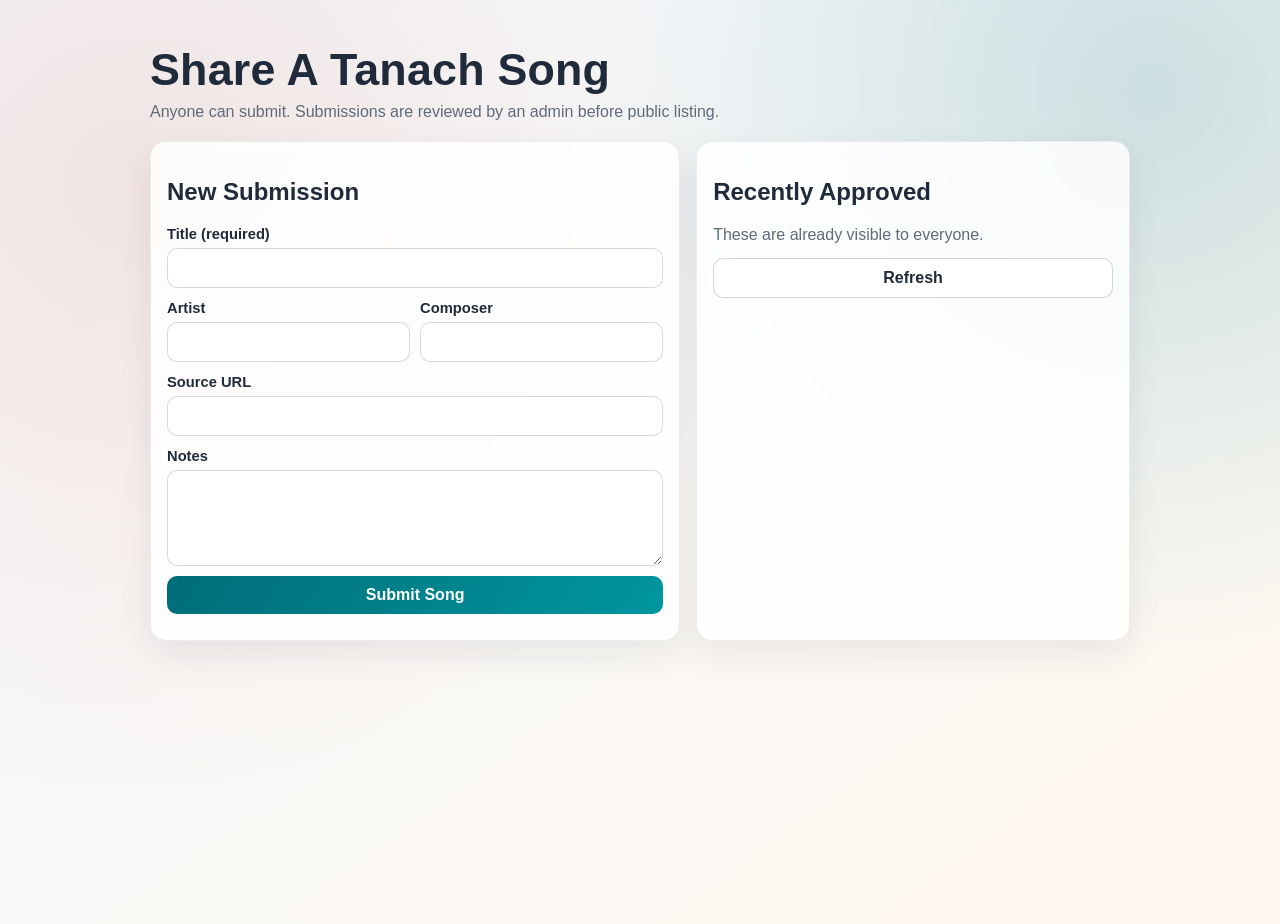
==== web/public/index.html @ ea20b50e "Add Phase 6 frontend pages for submit and moderation" ====
<!doctype html>
<html lang="en">
  <head>
    <meta charset="UTF-8" />
    <meta name="viewport" content="width=device-width, initial-scale=1.0" />
    <title>Tanach Songs | Submit</title>
    <link rel="stylesheet" href="../shared/styles.css" />
  </head>
  <body>
    <main>
      <section class="hero">
        <h1>Share A Tanach Song</h1>
        <p>Anyone can submit. Submissions are reviewed by an admin before public listing.</p>
      </section>

      <section class="grid">
        <article class="card">
          <h2>New Submission</h2>
          <form id="song-form">
            <label for="title">Title (required)</label>
            <input id="title" name="title" required maxlength="180" />

            <div class="row">
              <div>
                <label for="artist_name">Artist</label>
                <input id="artist_name" name="artist_name" maxlength="180" />
              </div>
              <div>
                <label for="composer_name">Composer</label>
                <input id="composer_name" name="composer_name" maxlength="180" />
              </div>
            </div>

            <label for="source_url">Source URL</label>
            <input id="source_url" name="source_url" type="url" maxlength="300" />

            <label for="notes">Notes</label>
            <textarea id="notes" name="notes" maxlength="2000"></textarea>

            <button id="submit-btn" type="submit">Submit Song</button>
            <p id="submit-status" class="status" aria-live="polite"></p>
          </form>
        </article>

        <article class="card">
          <h2>Recently Approved</h2>
          <p>These are already visible to everyone.</p>
          <div id="approved-list"></div>
          <button id="refresh-approved" class="secondary" type="button">Refresh</button>
        </article>
      </section>
    </main>

    <script type="module" src="./app.js"></script>
  </body>
</html>
---- web/shared/styles.css ----
:root {
  --bg-1: #f3f8ff;
  --bg-2: #fff8ee;
  --ink: #1f2a3a;
  --muted: #5f6b7a;
  --accent: #006d77;
  --accent-2: #e29578;
  --ok: #2a9d8f;
  --warn: #d97706;
  --danger: #c1121f;
  --card: rgba(255, 255, 255, 0.86);
  --ring: rgba(0, 109, 119, 0.25);
}

* {
  box-sizing: border-box;
}

body {
  margin: 0;
  font-family: 'Avenir Next', 'Segoe UI', sans-serif;
  color: var(--ink);
  background:
    radial-gradient(circle at 10% 20%, rgba(226, 149, 120, 0.2), transparent 45%),
    radial-gradient(circle at 90% 10%, rgba(0, 109, 119, 0.18), transparent 40%),
    linear-gradient(145deg, var(--bg-1), var(--bg-2));
  min-height: 100vh;
}

main {
  width: min(980px, 94vw);
  margin: 24px auto 48px;
}

.hero {
  padding: 20px 0 12px;
}

h1 {
  margin: 0;
  font-size: clamp(1.8rem, 3.8vw, 2.8rem);
  letter-spacing: 0.2px;
}

p {
  margin: 8px 0;
  color: var(--muted);
}

.grid {
  display: grid;
  gap: 16px;
  grid-template-columns: 1.1fr 0.9fr;
}

@media (max-width: 840px) {
  .grid {
    grid-template-columns: 1fr;
  }
}

.card {
  background: var(--card);
  border: 1px solid rgba(31, 42, 58, 0.08);
  border-radius: 16px;
  padding: 16px;
  box-shadow: 0 14px 35px rgba(20, 30, 40, 0.08);
  backdrop-filter: blur(4px);
}

label {
  display: block;
  margin-top: 12px;
  font-weight: 600;
  font-size: 0.92rem;
}

input,
textarea,
select,
button {
  width: 100%;
  margin-top: 6px;
  border-radius: 10px;
  border: 1px solid rgba(31, 42, 58, 0.18);
  padding: 10px 12px;
  font: inherit;
}

input:focus,
textarea:focus,
select:focus {
  outline: 3px solid var(--ring);
  border-color: var(--accent);
}

textarea {
  min-height: 96px;
  resize: vertical;
}

button {
  background: linear-gradient(120deg, var(--accent), #0096a0);
  color: #fff;
  border: 0;
  font-weight: 700;
  cursor: pointer;
  transition: transform 0.12s ease, box-shadow 0.12s ease;
}

button:hover {
  transform: translateY(-1px);
  box-shadow: 0 6px 14px rgba(0, 109, 119, 0.25);
}

button.secondary {
  background: #fff;
  border: 1px solid rgba(31, 42, 58, 0.2);
  color: var(--ink);
}

.row {
  display: grid;
  gap: 10px;
  grid-template-columns: 1fr 1fr;
}

@media (max-width: 600px) {
  .row {
    grid-template-columns: 1fr;
  }
}

.status {
  font-size: 0.92rem;
  margin-top: 10px;
}

.status.ok {
  color: var(--ok);
}

.status.warn {
  color: var(--warn);
}

.status.error {
  color: var(--danger);
}

.table-wrap {
  overflow-x: auto;
}

table {
  width: 100%;
  border-collapse: collapse;
  margin-top: 8px;
}

th,
td {
  text-align: left;
  padding: 9px 8px;
  border-bottom: 1px solid rgba(31, 42, 58, 0.1);
  vertical-align: top;
  font-size: 0.92rem;
}

.actions {
  display: flex;
  gap: 8px;
}

.actions button {
  width: auto;
  padding: 8px 10px;
}

.pill {
  display: inline-block;
  padding: 2px 8px;
  border-radius: 999px;
  font-size: 0.78rem;
  font-weight: 700;
  text-transform: uppercase;
  letter-spacing: 0.04em;
}

.pill.pending {
  background: rgba(217, 119, 6, 0.15);
  color: #9a5b00;
}

.pill.approved {
  background: rgba(42, 157, 143, 0.17);
  color: #1f7c72;
}
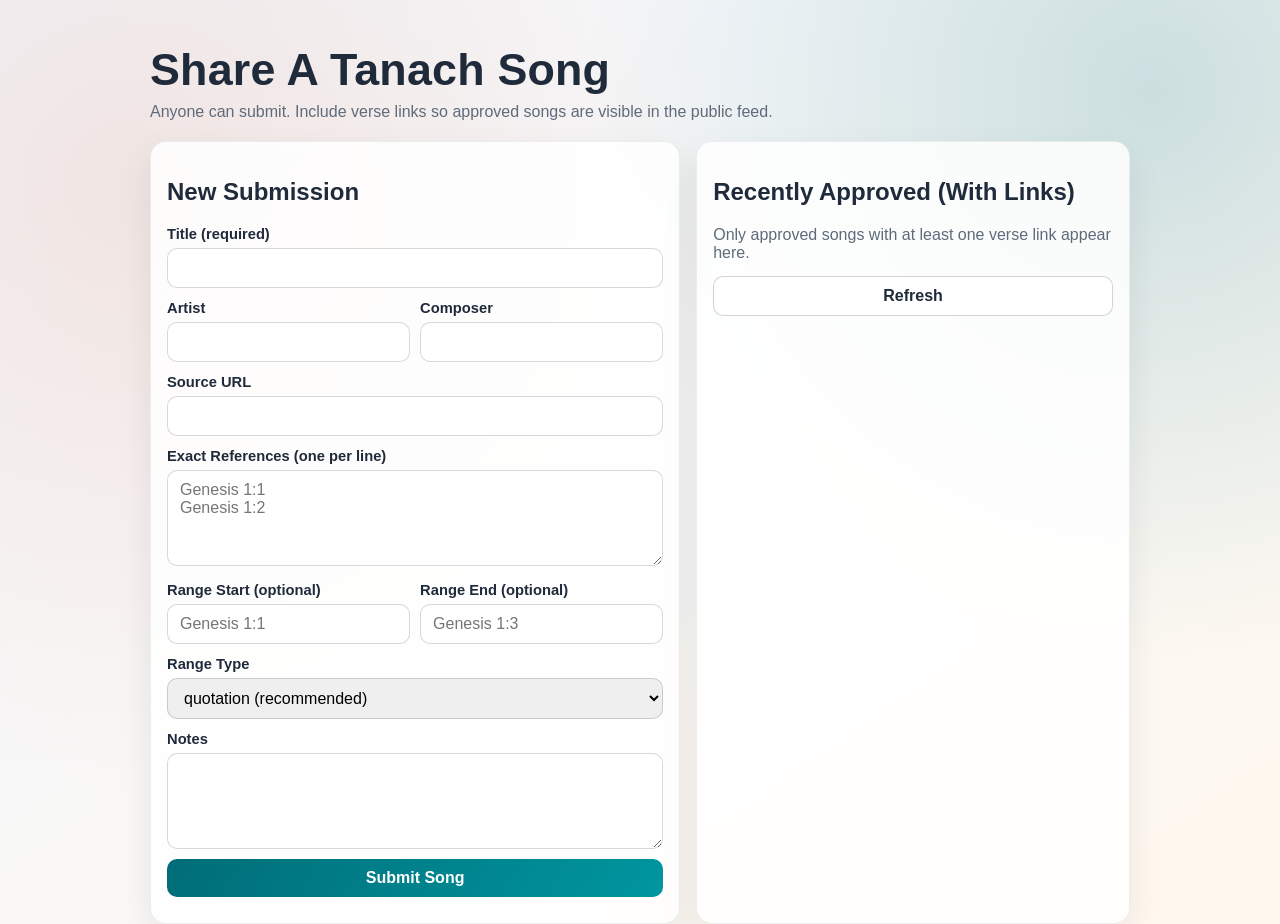
==== commit f2851f69: "Add Phase 7 verse-linked submission flow" ====
--- a/web/public/index.html
+++ b/web/public/index.html
@@ -10,7 +10,7 @@
     <main>
       <section class="hero">
         <h1>Share A Tanach Song</h1>
-        <p>Anyone can submit. Submissions are reviewed by an admin before public listing.</p>
+        <p>Anyone can submit. Include verse links so approved songs are visible in the public feed.</p>
       </section>
 
       <section class="grid">
@@ -34,6 +34,33 @@
             <label for="source_url">Source URL</label>
             <input id="source_url" name="source_url" type="url" maxlength="300" />
 
+            <label for="exact_references">Exact References (one per line)</label>
+            <textarea
+              id="exact_references"
+              name="exact_references"
+              placeholder="Genesis 1:1&#10;Genesis 1:2"
+              maxlength="3000"
+            ></textarea>
+
+            <div class="row">
+              <div>
+                <label for="range_start_reference">Range Start (optional)</label>
+                <input id="range_start_reference" name="range_start_reference" placeholder="Genesis 1:1" maxlength="120" />
+              </div>
+              <div>
+                <label for="range_end_reference">Range End (optional)</label>
+                <input id="range_end_reference" name="range_end_reference" placeholder="Genesis 1:3" maxlength="120" />
+              </div>
+            </div>
+
+            <label for="range_relationship_type">Range Type</label>
+            <select id="range_relationship_type" name="range_relationship_type">
+              <option value="quotation">quotation (recommended)</option>
+              <option value="theme">theme</option>
+              <option value="allusion">allusion</option>
+              <option value="exact">exact</option>
+            </select>
+
             <label for="notes">Notes</label>
             <textarea id="notes" name="notes" maxlength="2000"></textarea>
 
@@ -43,8 +70,8 @@
         </article>
 
         <article class="card">
-          <h2>Recently Approved</h2>
-          <p>These are already visible to everyone.</p>
+          <h2>Recently Approved (With Links)</h2>
+          <p>Only approved songs with at least one verse link appear here.</p>
           <div id="approved-list"></div>
           <button id="refresh-approved" class="secondary" type="button">Refresh</button>
         </article>
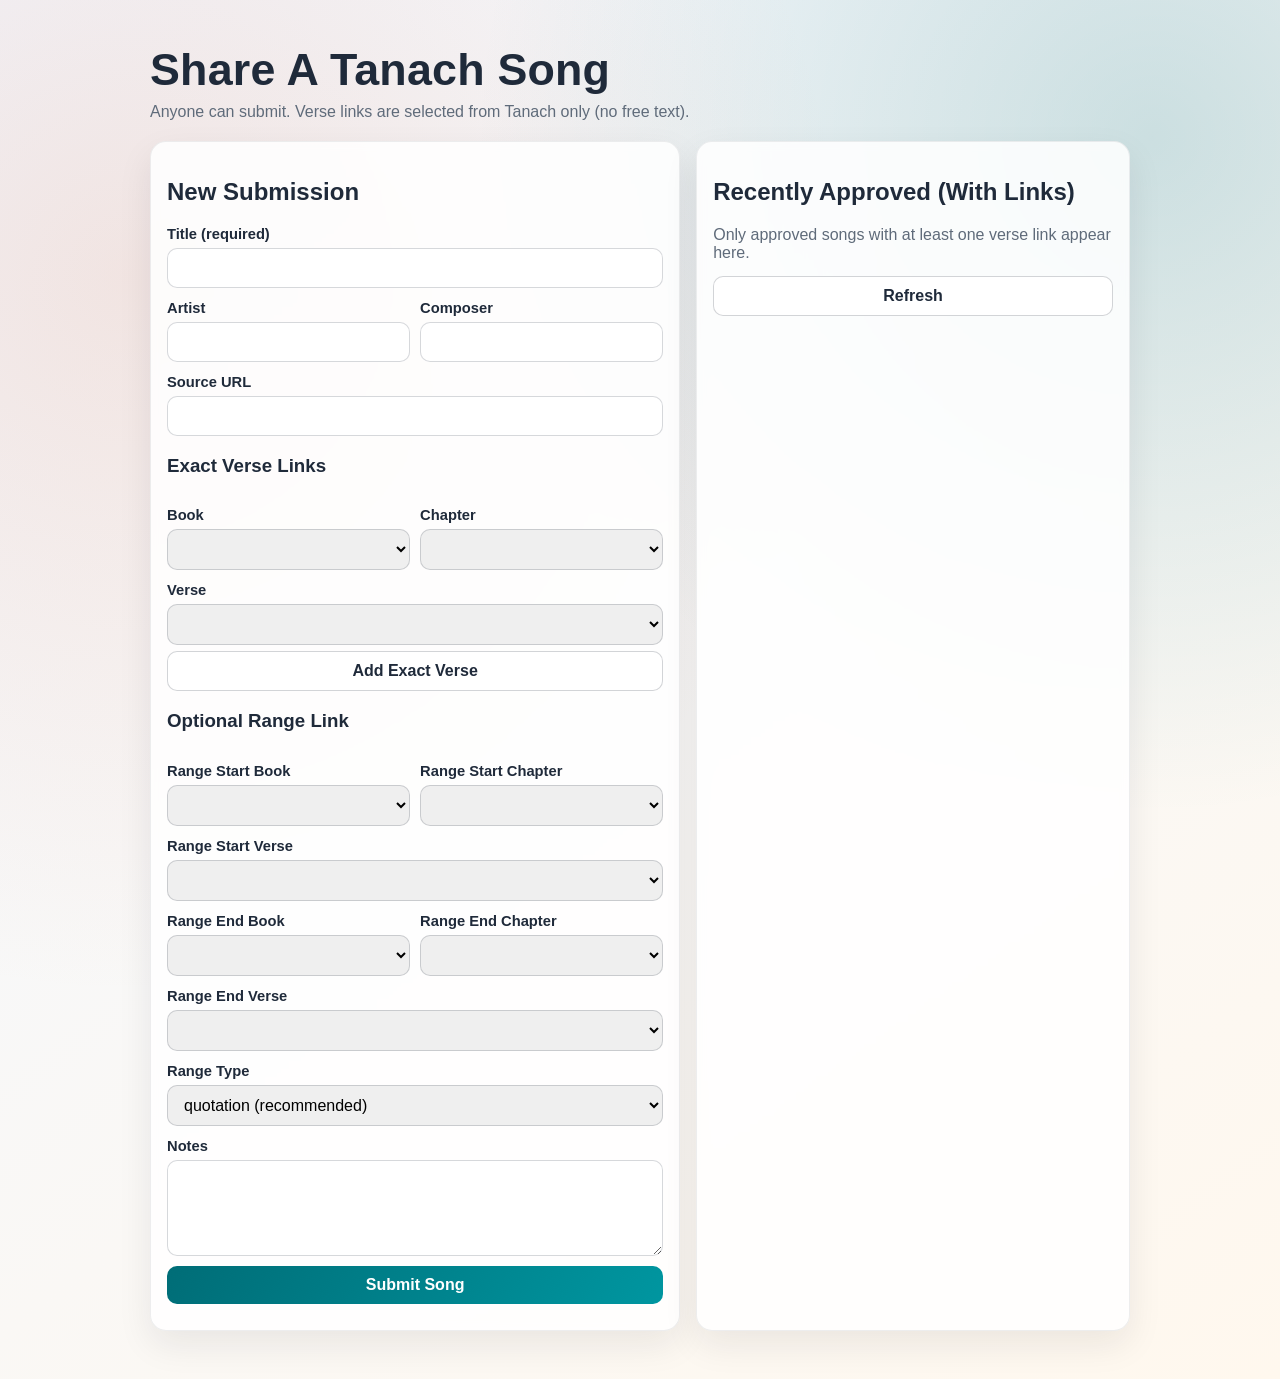
==== commit 294f5a38: "Finalize Phase 7 selector-based linking and reliability fixes" ====
--- a/web/public/index.html
+++ b/web/public/index.html
@@ -10,7 +10,7 @@
     <main>
       <section class="hero">
         <h1>Share A Tanach Song</h1>
-        <p>Anyone can submit. Include verse links so approved songs are visible in the public feed.</p>
+        <p>Anyone can submit. Verse links are selected from Tanach only (no free text).</p>
       </section>
 
       <section class="grid">
@@ -34,24 +34,48 @@
             <label for="source_url">Source URL</label>
             <input id="source_url" name="source_url" type="url" maxlength="300" />
 
-            <label for="exact_references">Exact References (one per line)</label>
-            <textarea
-              id="exact_references"
-              name="exact_references"
-              placeholder="Genesis 1:1&#10;Genesis 1:2"
-              maxlength="3000"
-            ></textarea>
+            <h3>Exact Verse Links</h3>
+            <div class="row">
+              <div>
+                <label for="exact_book">Book</label>
+                <select id="exact_book"></select>
+              </div>
+              <div>
+                <label for="exact_chapter">Chapter</label>
+                <select id="exact_chapter"></select>
+              </div>
+            </div>
+            <label for="exact_verse">Verse</label>
+            <select id="exact_verse"></select>
+            <button id="add-exact" class="secondary" type="button">Add Exact Verse</button>
+            <div id="exact-selected" class="status"></div>
+
+            <h3>Optional Range Link</h3>
+            <div class="row">
+              <div>
+                <label for="range_start_book">Range Start Book</label>
+                <select id="range_start_book"></select>
+              </div>
+              <div>
+                <label for="range_start_chapter">Range Start Chapter</label>
+                <select id="range_start_chapter"></select>
+              </div>
+            </div>
+            <label for="range_start_verse">Range Start Verse</label>
+            <select id="range_start_verse"></select>
 
             <div class="row">
               <div>
-                <label for="range_start_reference">Range Start (optional)</label>
-                <input id="range_start_reference" name="range_start_reference" placeholder="Genesis 1:1" maxlength="120" />
+                <label for="range_end_book">Range End Book</label>
+                <select id="range_end_book"></select>
               </div>
               <div>
-                <label for="range_end_reference">Range End (optional)</label>
-                <input id="range_end_reference" name="range_end_reference" placeholder="Genesis 1:3" maxlength="120" />
+                <label for="range_end_chapter">Range End Chapter</label>
+                <select id="range_end_chapter"></select>
               </div>
             </div>
+            <label for="range_end_verse">Range End Verse</label>
+            <select id="range_end_verse"></select>
 
             <label for="range_relationship_type">Range Type</label>
             <select id="range_relationship_type" name="range_relationship_type">
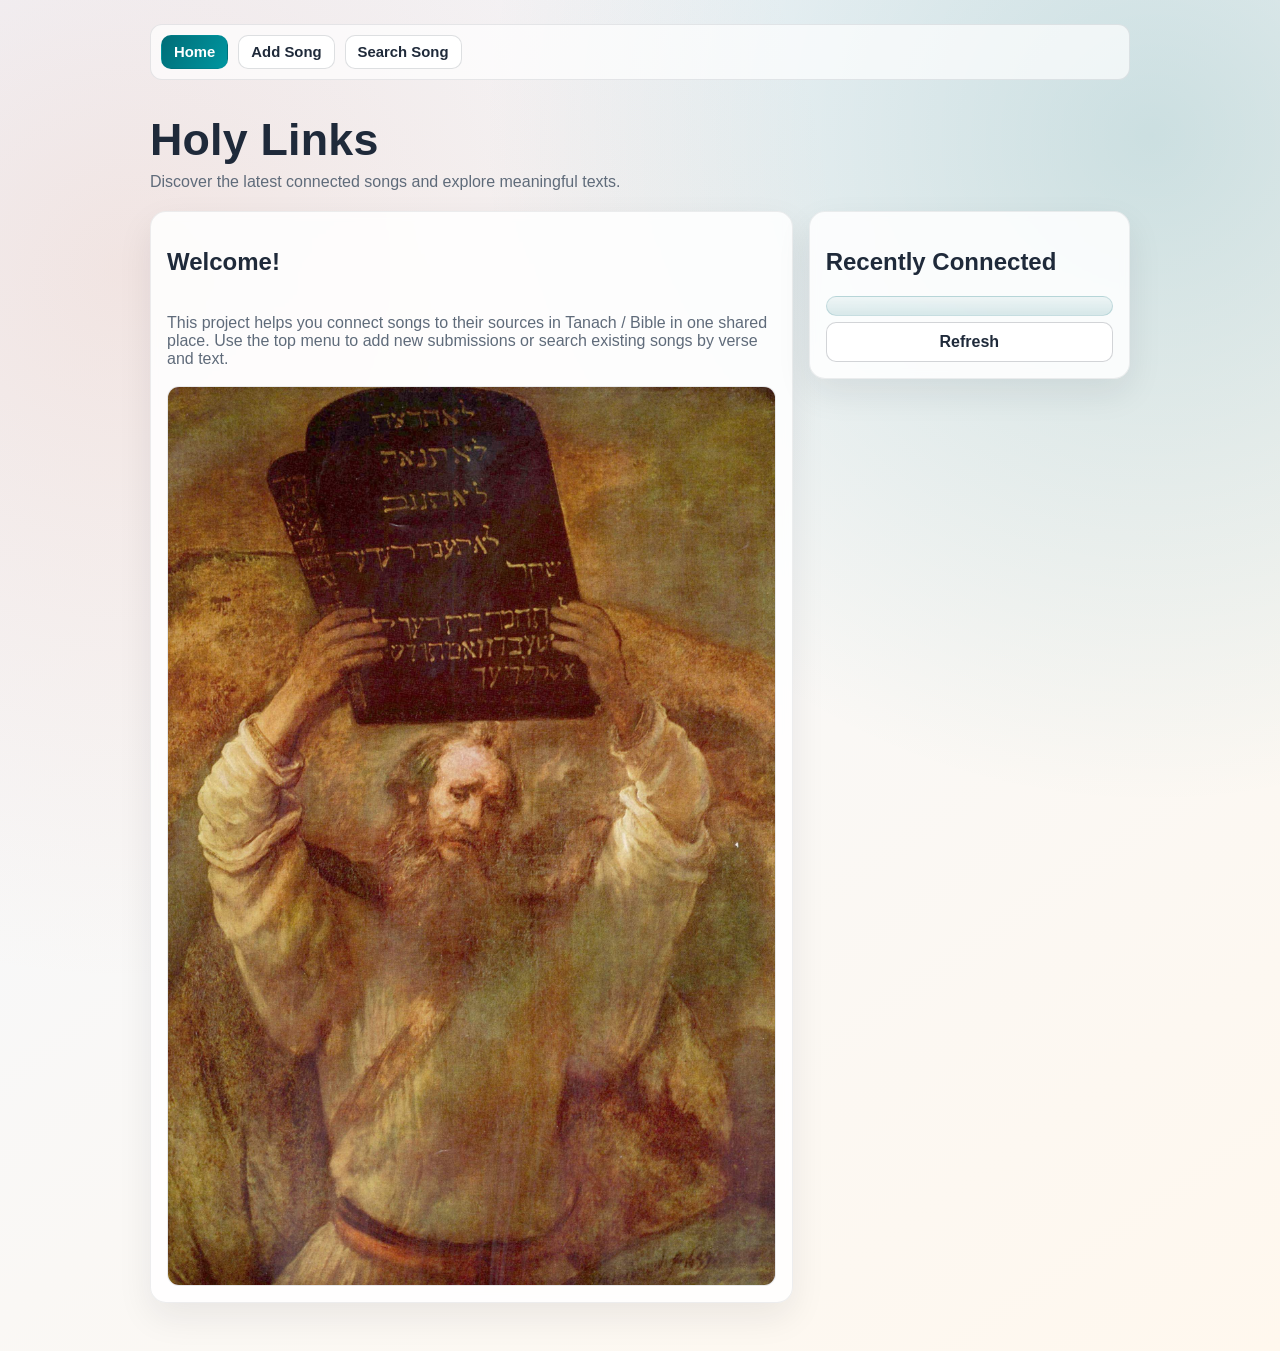
==== commit e5993aa6: "Expand Phase 8: full admin review editing and public multi-page UX" ====
--- a/web/public/index.html
+++ b/web/public/index.html
@@ -3,105 +3,44 @@
   <head>
     <meta charset="UTF-8" />
     <meta name="viewport" content="width=device-width, initial-scale=1.0" />
-    <title>Tanach Songs | Submit</title>
-    <link rel="stylesheet" href="../shared/styles.css" />
+    <title>Tanach Songs | Home</title>
+    <link rel="stylesheet" href="../shared/styles.css?v=202605071950" />
   </head>
   <body>
     <main>
+      <nav class="top-nav" aria-label="Public navigation">
+        <a class="active" href="./index.html">Home</a>
+        <a href="./add-song.html">Add Song</a>
+        <a href="./search-song.html">Search Song</a>
+      </nav>
+
       <section class="hero">
-        <h1>Share A Tanach Song</h1>
-        <p>Anyone can submit. Verse links are selected from Tanach only (no free text).</p>
+        <h1>Holy Links</h1>
+        <p>Discover the latest connected songs and explore meaningful texts.</p>
       </section>
 
-      <section class="grid">
-        <article class="card">
-          <h2>New Submission</h2>
-          <form id="song-form">
-            <label for="title">Title (required)</label>
-            <input id="title" name="title" required maxlength="180" />
-
-            <div class="row">
-              <div>
-                <label for="artist_name">Artist</label>
-                <input id="artist_name" name="artist_name" maxlength="180" />
-              </div>
-              <div>
-                <label for="composer_name">Composer</label>
-                <input id="composer_name" name="composer_name" maxlength="180" />
-              </div>
-            </div>
-
-            <label for="source_url">Source URL</label>
-            <input id="source_url" name="source_url" type="url" maxlength="300" />
-
-            <h3>Exact Verse Links</h3>
-            <div class="row">
-              <div>
-                <label for="exact_book">Book</label>
-                <select id="exact_book"></select>
-              </div>
-              <div>
-                <label for="exact_chapter">Chapter</label>
-                <select id="exact_chapter"></select>
-              </div>
-            </div>
-            <label for="exact_verse">Verse</label>
-            <select id="exact_verse"></select>
-            <button id="add-exact" class="secondary" type="button">Add Exact Verse</button>
-            <div id="exact-selected" class="status"></div>
-
-            <h3>Optional Range Link</h3>
-            <div class="row">
-              <div>
-                <label for="range_start_book">Range Start Book</label>
-                <select id="range_start_book"></select>
-              </div>
-              <div>
-                <label for="range_start_chapter">Range Start Chapter</label>
-                <select id="range_start_chapter"></select>
-              </div>
-            </div>
-            <label for="range_start_verse">Range Start Verse</label>
-            <select id="range_start_verse"></select>
-
-            <div class="row">
-              <div>
-                <label for="range_end_book">Range End Book</label>
-                <select id="range_end_book"></select>
-              </div>
-              <div>
-                <label for="range_end_chapter">Range End Chapter</label>
-                <select id="range_end_chapter"></select>
-              </div>
-            </div>
-            <label for="range_end_verse">Range End Verse</label>
-            <select id="range_end_verse"></select>
-
-            <label for="range_relationship_type">Range Type</label>
-            <select id="range_relationship_type" name="range_relationship_type">
-              <option value="quotation">quotation (recommended)</option>
-              <option value="theme">theme</option>
-              <option value="allusion">allusion</option>
-              <option value="exact">exact</option>
-            </select>
-
-            <label for="notes">Notes</label>
-            <textarea id="notes" name="notes" maxlength="2000"></textarea>
-
-            <button id="submit-btn" type="submit">Submit Song</button>
-            <p id="submit-status" class="status" aria-live="polite"></p>
-          </form>
+      <section class="grid home-grid">
+        <article class="card welcome-card">
+          <h2>Welcome!</h2>
+          <p>
+            This project helps you connect songs to their sources in Tanach / Bible in one shared place.
+            Use the top menu to add new submissions or search existing songs by verse and text.
+          </p>
+          <img
+            class="welcome-image"
+            src="/data/moses.jpg"
+            alt="Welcome placeholder image"
+          />
         </article>
 
-        <article class="card">
-          <h2>Recently Approved (With Links)</h2>
-          <p>Only approved songs with at least one verse link appear here.</p>
+        <article id="approved-card" class="card">
+          <h2>Recently Connected</h2>
           <div id="approved-list"></div>
           <button id="refresh-approved" class="secondary" type="button">Refresh</button>
         </article>
       </section>
     </main>
 
-    <script type="module" src="./app.js"></script>
+    <script type="module" src="./home.js?v=202605071930"></script>
   </body>
 </html>
--- a/web/shared/styles.css
+++ b/web/shared/styles.css
@@ -32,6 +32,34 @@
   margin: 24px auto 48px;
 }
 
+.top-nav {
+  display: flex;
+  gap: 10px;
+  flex-wrap: wrap;
+  margin-bottom: 14px;
+  padding: 10px;
+  border-radius: 12px;
+  background: rgba(255, 255, 255, 0.68);
+  border: 1px solid rgba(31, 42, 58, 0.1);
+}
+
+.top-nav a {
+  text-decoration: none;
+  color: var(--ink);
+  font-weight: 700;
+  font-size: 0.93rem;
+  padding: 8px 12px;
+  border-radius: 10px;
+  border: 1px solid rgba(31, 42, 58, 0.15);
+  background: rgba(255, 255, 255, 0.9);
+}
+
+.top-nav a.active {
+  color: #fff;
+  border-color: transparent;
+  background: linear-gradient(120deg, var(--accent), #0096a0);
+}
+
 .hero {
   padding: 20px 0 12px;
 }
@@ -51,11 +79,46 @@
   display: grid;
   gap: 16px;
   grid-template-columns: 1.1fr 0.9fr;
+  align-items: start;
 }
 
 @media (max-width: 840px) {
   .grid {
     grid-template-columns: 1fr;
+  }
+}
+
+.single-column-grid {
+  grid-template-columns: 1fr;
+}
+
+.home-grid {
+  grid-template-columns: 2fr 1fr;
+  align-items: start;
+}
+
+.welcome-card {
+  display: grid;
+  gap: 10px;
+}
+
+.welcome-image {
+  width: 100%;
+  height: 100vh;
+  object-fit: cover;
+  border-radius: 12px;
+  border: 1px solid rgba(31, 42, 58, 0.1);
+  background: rgba(255, 255, 255, 0.7);
+}
+
+@media (max-width: 980px) {
+  .home-grid {
+    grid-template-columns: 1fr;
+  }
+
+  .welcome-image {
+    height: auto;
+    max-height: 70vh;
   }
 }
 
@@ -196,3 +259,226 @@
   background: rgba(42, 157, 143, 0.17);
   color: #1f7c72;
 }
+
+.mini-plus-btn {
+  width: 30px;
+  height: 30px;
+  border-radius: 999px;
+  padding: 0;
+  margin-top: 8px;
+  font-size: 1.1rem;
+  line-height: 1;
+  font-weight: 800;
+  background: linear-gradient(120deg, #2a9d8f, #43b856);
+  border: 0;
+  color: #fff;
+  box-shadow: 0 4px 10px rgba(42, 157, 143, 0.25);
+}
+
+.mini-plus-btn:hover {
+  transform: translateY(-1px) scale(1.03);
+  box-shadow: 0 6px 12px rgba(42, 157, 143, 0.3);
+}
+
+.pulse-highlight {
+  animation: pulseHighlight 0.8s ease;
+}
+
+@keyframes pulseHighlight {
+  0% {
+    box-shadow: 0 0 0 rgba(42, 157, 143, 0);
+    background: rgba(42, 157, 143, 0.02);
+  }
+  40% {
+    box-shadow: 0 0 0 4px rgba(42, 157, 143, 0.18);
+    background: rgba(42, 157, 143, 0.08);
+  }
+  100% {
+    box-shadow: 0 0 0 rgba(42, 157, 143, 0);
+    background: transparent;
+  }
+}
+
+
+.inline-buttons {
+  display: flex;
+  align-items: center;
+  gap: 8px;
+  margin-top: 8px;
+}
+
+.inline-buttons button {
+  width: auto;
+  margin-top: 0;
+}
+
+#add-more-exact {
+  min-width: 46px;
+  font-size: 1.2rem;
+  line-height: 1;
+}
+
+.add-more-pill {
+  border: 0;
+  cursor: pointer;
+  text-transform: none;
+  width: auto;
+  min-width: 0;
+  margin: 0;
+  padding: 2px 8px;
+}
+
+.add-more-pill:hover {
+  filter: brightness(0.95);
+}
+
+.exact-chip-list {
+  display: flex;
+  align-items: center;
+  gap: 8px;
+  flex-wrap: wrap;
+}
+
+.exact-chip {
+  display: inline-flex;
+  align-items: stretch;
+  gap: 0;
+  padding: 0;
+  border-radius: 999px;
+  overflow: hidden;
+  background: transparent;
+}
+
+.exact-chip-label {
+  display: inline-flex;
+  align-items: center;
+  padding: 2px 10px;
+  background: rgba(42, 157, 143, 0.17);
+  color: #1f7c72;
+  font-size: 0.78rem;
+  font-weight: 700;
+}
+
+.exact-chip-remove {
+  display: inline-flex;
+  align-items: center;
+  justify-content: center;
+  align-self: stretch;
+  margin: 0;
+  margin-top: 0;
+  width: auto;
+  min-width: 0;
+  height: auto;
+  padding: 0 10px;
+  border: 0;
+  border-left: 1px solid rgba(143, 29, 38, 0.38);
+  border-radius: 0;
+  background: rgba(193, 18, 31, 0.24);
+  color: #8f1d26;
+  cursor: pointer;
+  font-weight: 800;
+  line-height: 1;
+}
+
+.exact-chip-remove:hover {
+  background: rgba(193, 18, 31, 0.34);
+  filter: none;
+}
+
+#submit-confirmation {
+  margin-top: 12px;
+}
+
+.success-box {
+  border: 1px solid rgba(42, 157, 143, 0.3);
+  background: rgba(42, 157, 143, 0.09);
+  border-radius: 12px;
+  padding: 12px;
+}
+
+.success-box h3 {
+  margin: 0 0 6px;
+  color: #1f7c72;
+  font-size: 1rem;
+}
+
+.approved-song-card {
+  border: 1px solid rgba(31, 42, 58, 0.08);
+  border-radius: 12px;
+  padding: 10px 12px;
+  margin-top: 10px;
+  background: rgba(255, 255, 255, 0.72);
+}
+
+.approved-links {
+  display: flex;
+  gap: 6px;
+  flex-wrap: wrap;
+  margin-top: 6px;
+}
+
+.source-link {
+  font-weight: 700;
+  color: var(--accent);
+  text-decoration: none;
+}
+
+.source-link:hover {
+  text-decoration: underline;
+}
+
+#approved-card {
+  align-self: start;
+}
+
+#approved-list {
+  max-height: 240px;
+  overflow-y: auto;
+  padding: 8px 10px 10px;
+  border-radius: 12px;
+  background: linear-gradient(180deg, rgba(0, 109, 119, 0.05), rgba(0, 109, 119, 0.14));
+  border: 1px solid rgba(0, 109, 119, 0.16);
+}
+
+#approved-list .approved-song-card {
+  animation: riseInBand 0.5s ease both;
+}
+
+#approved-list .approved-song-card:nth-child(1) { animation-delay: 0.02s; }
+#approved-list .approved-song-card:nth-child(2) { animation-delay: 0.06s; }
+#approved-list .approved-song-card:nth-child(3) { animation-delay: 0.1s; }
+#approved-list .approved-song-card:nth-child(4) { animation-delay: 0.14s; }
+#approved-list .approved-song-card:nth-child(5) { animation-delay: 0.18s; }
+#approved-list .approved-song-card:nth-child(6) { animation-delay: 0.22s; }
+#approved-list .approved-song-card:nth-child(7) { animation-delay: 0.26s; }
+#approved-list .approved-song-card:nth-child(8) { animation-delay: 0.3s; }
+
+@keyframes riseInBand {
+  0% {
+    opacity: 0;
+    transform: translateY(16px) scale(0.99);
+    filter: saturate(0.9);
+  }
+  100% {
+    opacity: 1;
+    transform: translateY(0) scale(1);
+    filter: saturate(1);
+  }
+}
+
+.detail-edit-form {
+  margin-top: 10px;
+  padding: 12px;
+  border: 1px solid rgba(31, 42, 58, 0.1);
+  border-radius: 12px;
+  background: rgba(255, 255, 255, 0.7);
+}
+
+.detail-edit-form .actions button {
+  width: auto;
+}
+
+.detail-edit-form input[readonly] {
+  background: rgba(31, 42, 58, 0.05);
+  color: #334155;
+}
